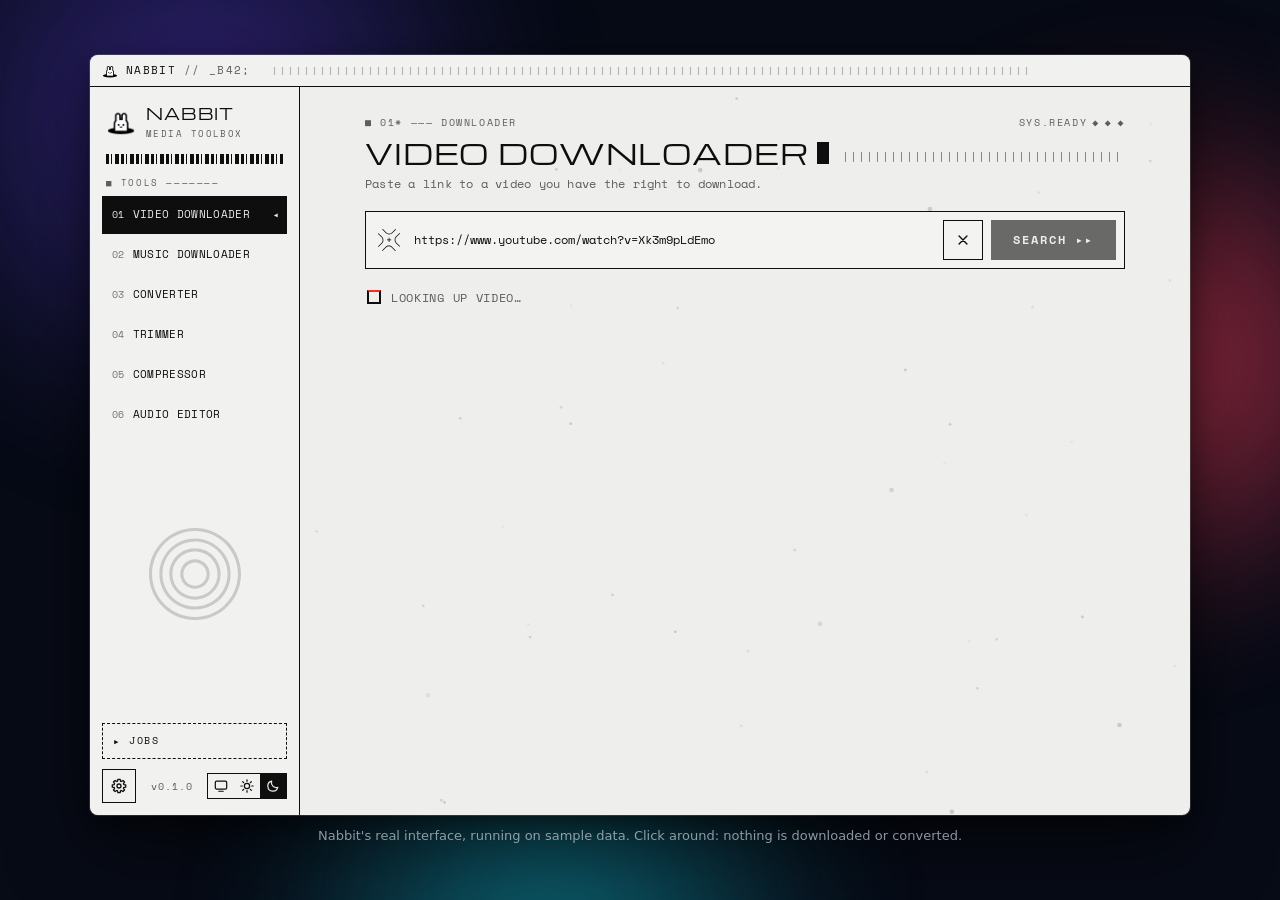
==== docs/demo/index.html @ 296c02d1 "Add files via upload" ====
<!DOCTYPE html>
<html lang="en">
<head>
<meta charset="utf-8">
<meta name="viewport" content="width=device-width, initial-scale=1">
<title>Nabbit interface</title>
<style>
/*
VOICE: quiet presentation; the app speaks for itself.
IDEA: a desktop with the Nabbit window open on it.
PICTURE: the live interface, scaled to fit, its acrylic blur over a soft bloom wallpaper.
COLOUR and TYPE: night-blue wallpaper with red, violet and teal blooms; the app's own type.
LAYOUT: the window centred, one small caption under it.
*/
:root{color-scheme:dark}
*{box-sizing:border-box;min-width:0}
html,body{margin:0;height:100%}
body{background:#070b16;color:#c9cfdb;font:13px/1.4 "Segoe UI",system-ui,sans-serif;overflow:hidden;display:grid;place-items:center}
.wall{position:fixed;inset:0;overflow:hidden}
.wall i{position:absolute;border-radius:50%;filter:blur(60px);opacity:.85}
.wall i:nth-child(1){width:55vmax;height:55vmax;left:-12vmax;top:-18vmax;background:radial-gradient(circle,#3b2a8f,transparent 68%)}
.wall i:nth-child(2){width:48vmax;height:48vmax;right:-14vmax;top:4vmax;background:radial-gradient(circle,#c2334d,transparent 66%)}
.wall i:nth-child(3){width:50vmax;height:50vmax;left:18vmax;bottom:-26vmax;background:radial-gradient(circle,#0f7a8a,transparent 66%)}
.wall i:nth-child(4){width:18vmax;height:18vmax;left:52vmax;top:30vmax;background:radial-gradient(circle,#f0a35e,transparent 70%);opacity:.5}
.stage{position:relative;display:flex;flex-direction:column;align-items:center;gap:12px}
.win{width:1100px;height:760px;transform-origin:top left;border-radius:8px;overflow:hidden;
  box-shadow:0 0 0 1px rgba(255,255,255,.14),0 30px 80px rgba(0,0,0,.55),0 8px 24px rgba(0,0,0,.4);
  background:rgba(20,22,30,.35);backdrop-filter:blur(42px) saturate(1.5);-webkit-backdrop-filter:blur(42px) saturate(1.5)}
.win iframe{display:block;width:100%;height:100%;border:0;background:transparent}
.box{position:relative}
.cap{opacity:.7;text-align:center;padding:0 16px}
@media (prefers-reduced-motion:no-preference){.box{animation:rise .6s cubic-bezier(.2,.8,.2,1) both}@keyframes rise{from{opacity:0;transform:translateY(14px)}}}
</style>
</head>
<body>
<div class="wall" aria-hidden="true"><i></i><i></i><i></i><i></i></div>
<div class="stage">
  <div class="box" id="box"><div class="win" id="win"><iframe src="app/src/index.html" title="Nabbit app interface" allowtransparency="true"></iframe></div></div>
  <div class="cap">Nabbit's real interface, running on sample data. Click around: nothing is downloaded or converted.</div>
</div>
<script>
{
  const win = document.getElementById('win'), box = document.getElementById('box');
  const W = 1100, H = 760;
  const fit = () => {
    const s = Math.min(1, (innerWidth - 32) / W, (innerHeight - 64) / H);
    win.style.transform = `scale(${s})`;
    box.style.width = W * s + 'px';
    box.style.height = H * s + 'px';
  };
  const ro = new ResizeObserver(fit);
  ro.observe(document.body);
  fit();
}
</script>
</body>
</html>
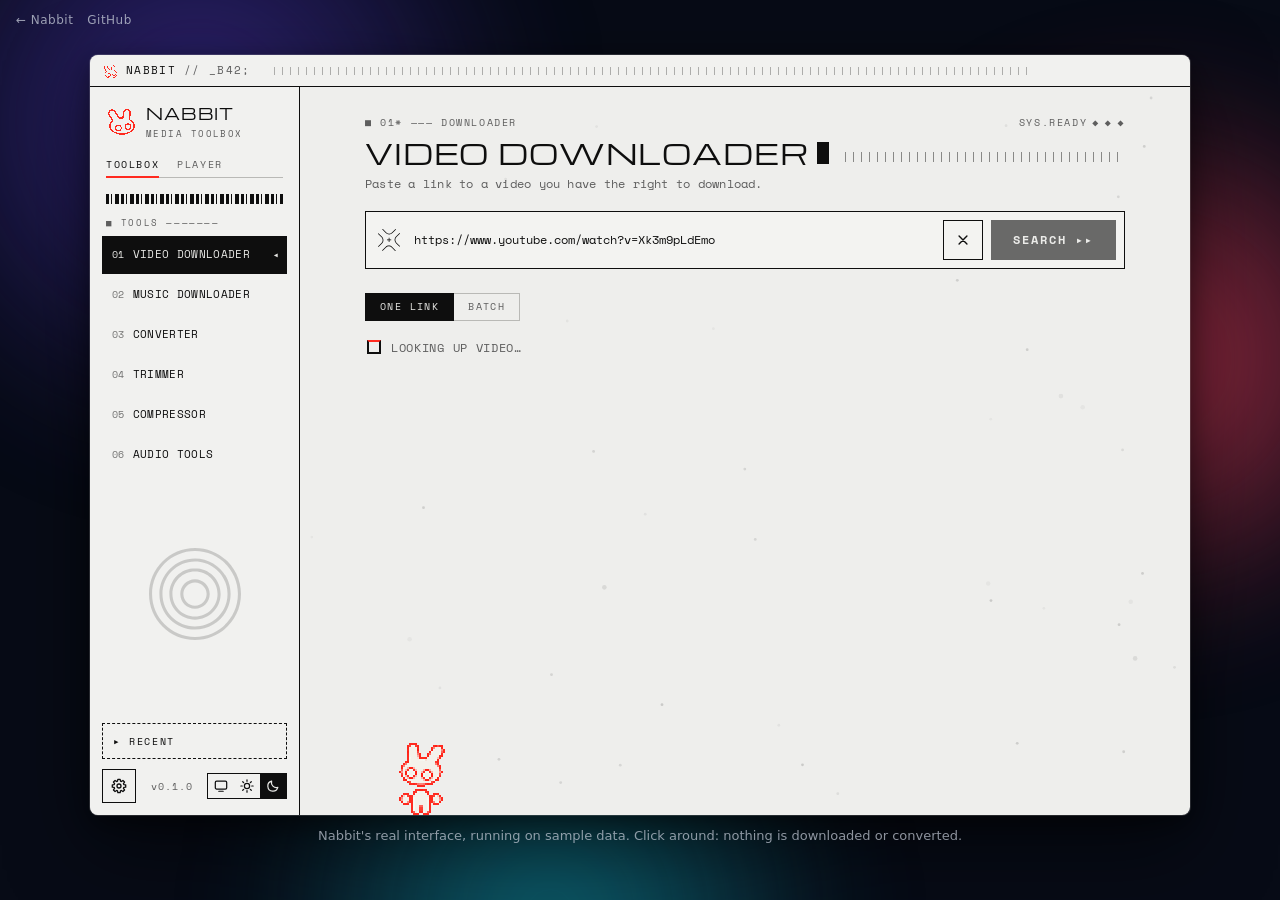
==== commit 6844e138: "Add files via upload" ====
--- a/docs/demo/index.html
+++ b/docs/demo/index.html
@@ -3,7 +3,8 @@
 <head>
 <meta charset="utf-8">
 <meta name="viewport" content="width=device-width, initial-scale=1">
-<title>Nabbit interface</title>
+<title>Nabbit interface · demo</title>
+<link rel="icon" href="app/src/assets/icon.png">
 <style>
 /*
 VOICE: quiet presentation; the app speaks for itself.
@@ -29,11 +30,15 @@
 .win iframe{display:block;width:100%;height:100%;border:0;background:transparent}
 .box{position:relative}
 .cap{opacity:.7;text-align:center;padding:0 16px}
+.cap a{color:inherit}
+.home{position:fixed;top:14px;left:16px;z-index:2;display:flex;gap:14px;font:12px/1 "Segoe UI",system-ui,sans-serif;letter-spacing:.04em}
+.home a{color:#c9cfdb;text-decoration:none;opacity:.75}.home a:hover{opacity:1;text-decoration:underline}
 @media (prefers-reduced-motion:no-preference){.box{animation:rise .6s cubic-bezier(.2,.8,.2,1) both}@keyframes rise{from{opacity:0;transform:translateY(14px)}}}
 </style>
 </head>
 <body>
 <div class="wall" aria-hidden="true"><i></i><i></i><i></i><i></i></div>
+<nav class="home"><a href="../">← Nabbit</a><a href="https://github.com/N0lSES/Nabbit">GitHub</a></nav>
 <div class="stage">
   <div class="box" id="box"><div class="win" id="win"><iframe src="app/src/index.html" title="Nabbit app interface" allowtransparency="true"></iframe></div></div>
   <div class="cap">Nabbit's real interface, running on sample data. Click around: nothing is downloaded or converted.</div>
